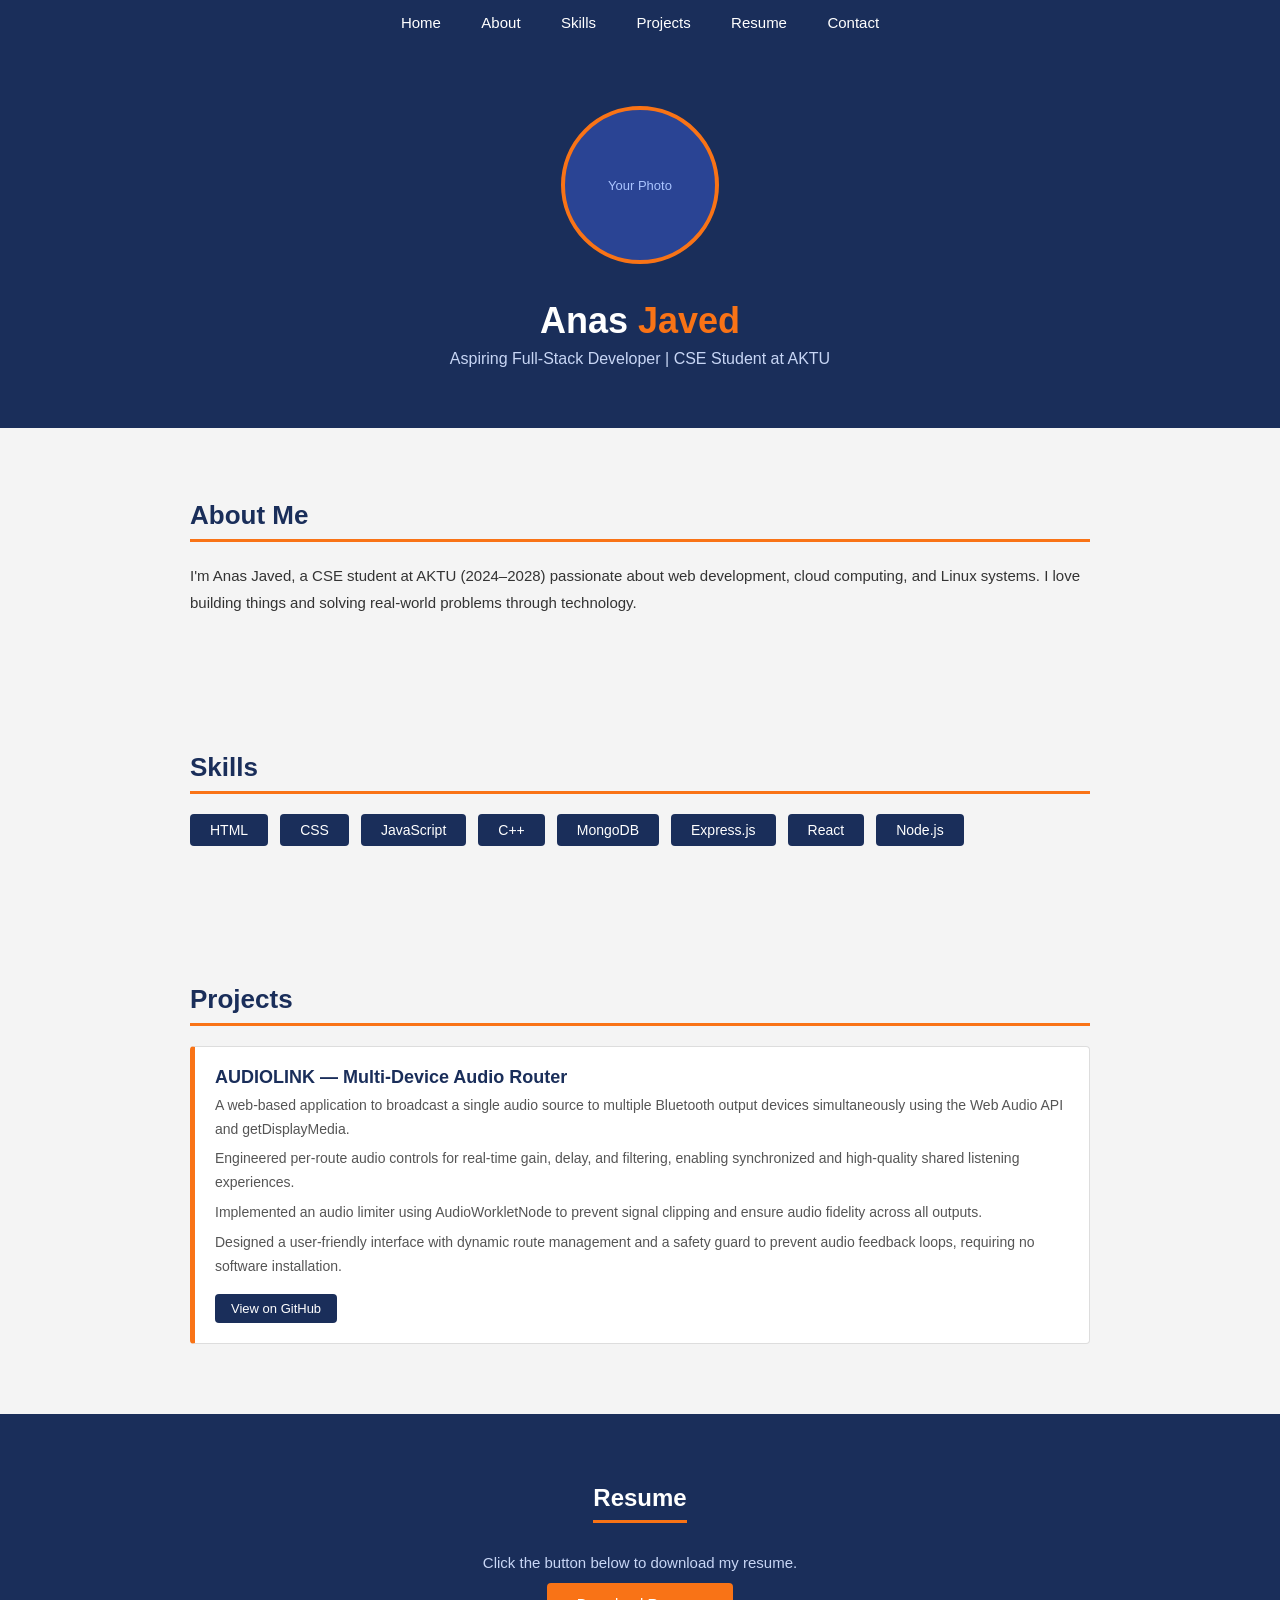
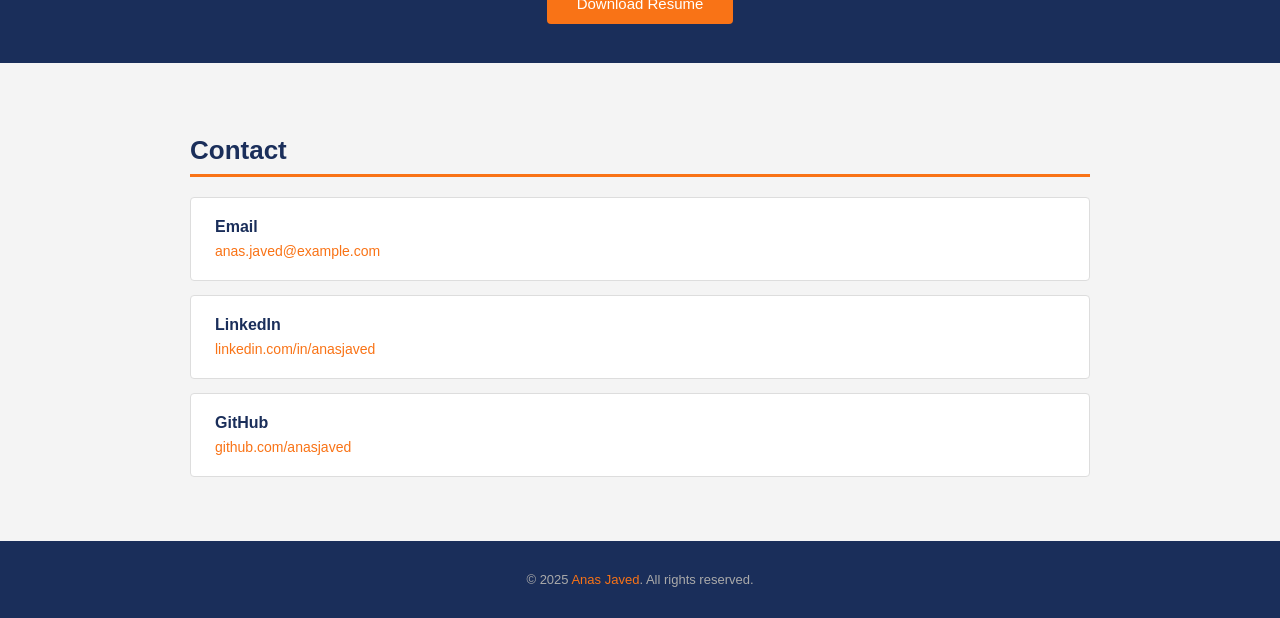
==== task1/index.html @ a522ca26 "initial commit" ====
<!doctype html>
<html lang="en">
  <head>
    <meta charset="UTF-8" />
    <meta name="viewport" content="width=device-width, initial-scale=1.0" />
    <title>Anas Javed - Portfolio</title>
    <link rel="stylesheet" href="style.css" />
  </head>
  <body>
    <!-- Navbar -->
    <nav>
      <a href="#home">Home</a>
      <a href="#about">About</a>
      <a href="#skills">Skills</a>
      <a href="#projects">Projects</a>
      <a href="#resume">Resume</a>
      <a href="#contact">Contact</a>
    </nav>

    <!-- Header / Home -->
    <div id="home">
      <!-- Replace this div with <img src="your-photo.jpg" alt="Anas Javed"> when ready -->
      <div class="photo-placeholder">Your Photo</div>
      <h1>Anas <span>Javed</span></h1>
      <p>Aspiring Full-Stack Developer | CSE Student at AKTU</p>
    </div>

    <!-- About -->
    <section id="about">
      <h2>About Me</h2>
      <p>
        I'm Anas Javed, a CSE student at AKTU (2024–2028) passionate about web
        development, cloud computing, and Linux systems. I love building things
        and solving real-world problems through technology.
      </p>
    </section>

    <!-- Skills -->
    <section id="skills">
      <h2>Skills</h2>
      <ul class="skills-list">
        <li>HTML</li>
        <li>CSS</li>
        <li>JavaScript</li>
        <li>C++</li>
        <li>MongoDB</li>
        <li>Express.js</li>
        <li>React</li>
        <li>Node.js</li>
      </ul>
    </section>

    <!-- Projects -->
    <section id="projects">
      <h2>Projects</h2>
      <div class="project-box">
        <h3>AUDIOLINK — Multi-Device Audio Router</h3>
        <p>
          A web-based application to broadcast a single audio source to multiple
          Bluetooth output devices simultaneously using the Web Audio API and
          getDisplayMedia.
        </p>
        <p>
          Engineered per-route audio controls for real-time gain, delay, and
          filtering, enabling synchronized and high-quality shared listening
          experiences.
        </p>
        <p>
          Implemented an audio limiter using AudioWorkletNode to prevent signal
          clipping and ensure audio fidelity across all outputs.
        </p>
        <p>
          Designed a user-friendly interface with dynamic route management and a
          safety guard to prevent audio feedback loops, requiring no software
          installation.
        </p>
        <a href="#">View on GitHub</a>
      </div>
    </section>

    <!-- Resume -->
    <div id="resume">
      <h2>Resume</h2>
      <p>Click the button below to download my resume.</p>
      <a href="#">Download Resume</a>
    </div>

    <!-- Contact -->
    <section id="contact">
      <h2>Contact</h2>
      <div class="contact-box">
        <h3>Email</h3>
        <a href="mailto:anas.javed@example.com">anas.javed@example.com</a>
      </div>
      <div class="contact-box">
        <h3>LinkedIn</h3>
        <a href="https://linkedin.com/in/anasjaved" target="_blank"
          >linkedin.com/in/anasjaved</a
        >
      </div>
      <div class="contact-box">
        <h3>GitHub</h3>
        <a href="https://github.com/anasjaved" target="_blank"
          >github.com/anasjaved</a
        >
      </div>
    </section>

    <!-- Footer -->
    <footer>
      <p>© 2025 <span>Anas Javed</span>. All rights reserved.</p>
    </footer>
  </body>
</html>
---- task1/style.css ----
body {
  font-family: Arial, sans-serif;
  margin: 0;
  padding: 0;
  background-color: #f4f4f4;
  color: #333;
}

/* navbar */
nav {
  background-color: #1a2e5a;
  padding: 14px 0;
  text-align: center;
  position: sticky;
  top: 0;
}

nav a {
  color: white;
  text-decoration: none;
  margin: 0 18px;
  font-size: 15px;
}

nav a:hover {
  color: #f97316;
}

/* header */
#home {
  background-color: #1a2e5a;
  color: white;
  text-align: center;
  padding: 60px 20px;
}

.photo-placeholder {
  width: 150px;
  height: 150px;
  border-radius: 50%;
  border: 4px solid #f97316;
  background-color: #2a4494;
  display: inline-flex;
  align-items: center;
  justify-content: center;
  color: #aac4ff;
  font-size: 13px;
  margin-bottom: 20px;
}

#home h1 {
  font-size: 36px;
  margin: 16px 0 8px;
}

#home h1 span {
  color: #f97316;
}

#home p {
  font-size: 16px;
  color: #c8d6f5;
  margin: 0;
}

/* sections */
section {
  padding: 50px 40px;
  max-width: 900px;
  margin: 0 auto;
}

section h2 {
  font-size: 26px;
  color: #1a2e5a;
  border-bottom: 3px solid #f97316;
  padding-bottom: 8px;
  margin-bottom: 20px;
}

/* about */
#about p {
  font-size: 15px;
  line-height: 1.8;
}

/* skills */
.skills-list {
  display: flex;
  flex-wrap: wrap;
  gap: 12px;
  padding: 0;
  list-style: none;
}

.skills-list li {
  background-color: #1a2e5a;
  color: white;
  padding: 8px 20px;
  border-radius: 4px;
  font-size: 14px;
}

/* projects */
.project-box {
  background-color: white;
  border: 1px solid #ddd;
  border-left: 5px solid #f97316;
  padding: 20px;
  border-radius: 4px;
  margin-bottom: 20px;
}

.project-box h3 {
  margin: 0 0 6px;
  color: #1a2e5a;
  font-size: 18px;
}

.project-box p {
  font-size: 14px;
  line-height: 1.7;
  color: #555;
  margin: 6px 0;
}

.project-box a {
  display: inline-block;
  margin-top: 10px;
  background-color: #1a2e5a;
  color: white;
  padding: 7px 16px;
  text-decoration: none;
  font-size: 13px;
  border-radius: 4px;
}

.project-box a:hover {
  background-color: #f97316;
}

/* resume */
#resume {
  text-align: center;
  background-color: #1a2e5a;
  color: white;
  padding: 50px 20px;
}

#resume h2 {
  color: white;
  border-bottom: 3px solid #f97316;
  display: inline-block;
  padding-bottom: 8px;
  margin-bottom: 16px;
}

#resume p {
  font-size: 15px;
  color: #c8d6f5;
  margin-bottom: 24px;
}

#resume a {
  background-color: #f97316;
  color: white;
  padding: 12px 30px;
  text-decoration: none;
  font-size: 15px;
  border-radius: 4px;
}

#resume a:hover {
  background-color: #e06010;
}

/* contact */
.contact-box {
  background-color: white;
  border: 1px solid #ddd;
  padding: 20px 24px;
  border-radius: 4px;
  margin-bottom: 14px;
}

.contact-box h3 {
  margin: 0 0 6px;
  color: #1a2e5a;
  font-size: 16px;
}

.contact-box a {
  color: #f97316;
  text-decoration: none;
  font-size: 14px;
}

.contact-box a:hover {
  text-decoration: underline;
}

/* footer */
footer {
  background-color: #1a2e5a;
  color: #aaa;
  text-align: center;
  padding: 18px;
  font-size: 13px;
}

footer span {
  color: #f97316;
}
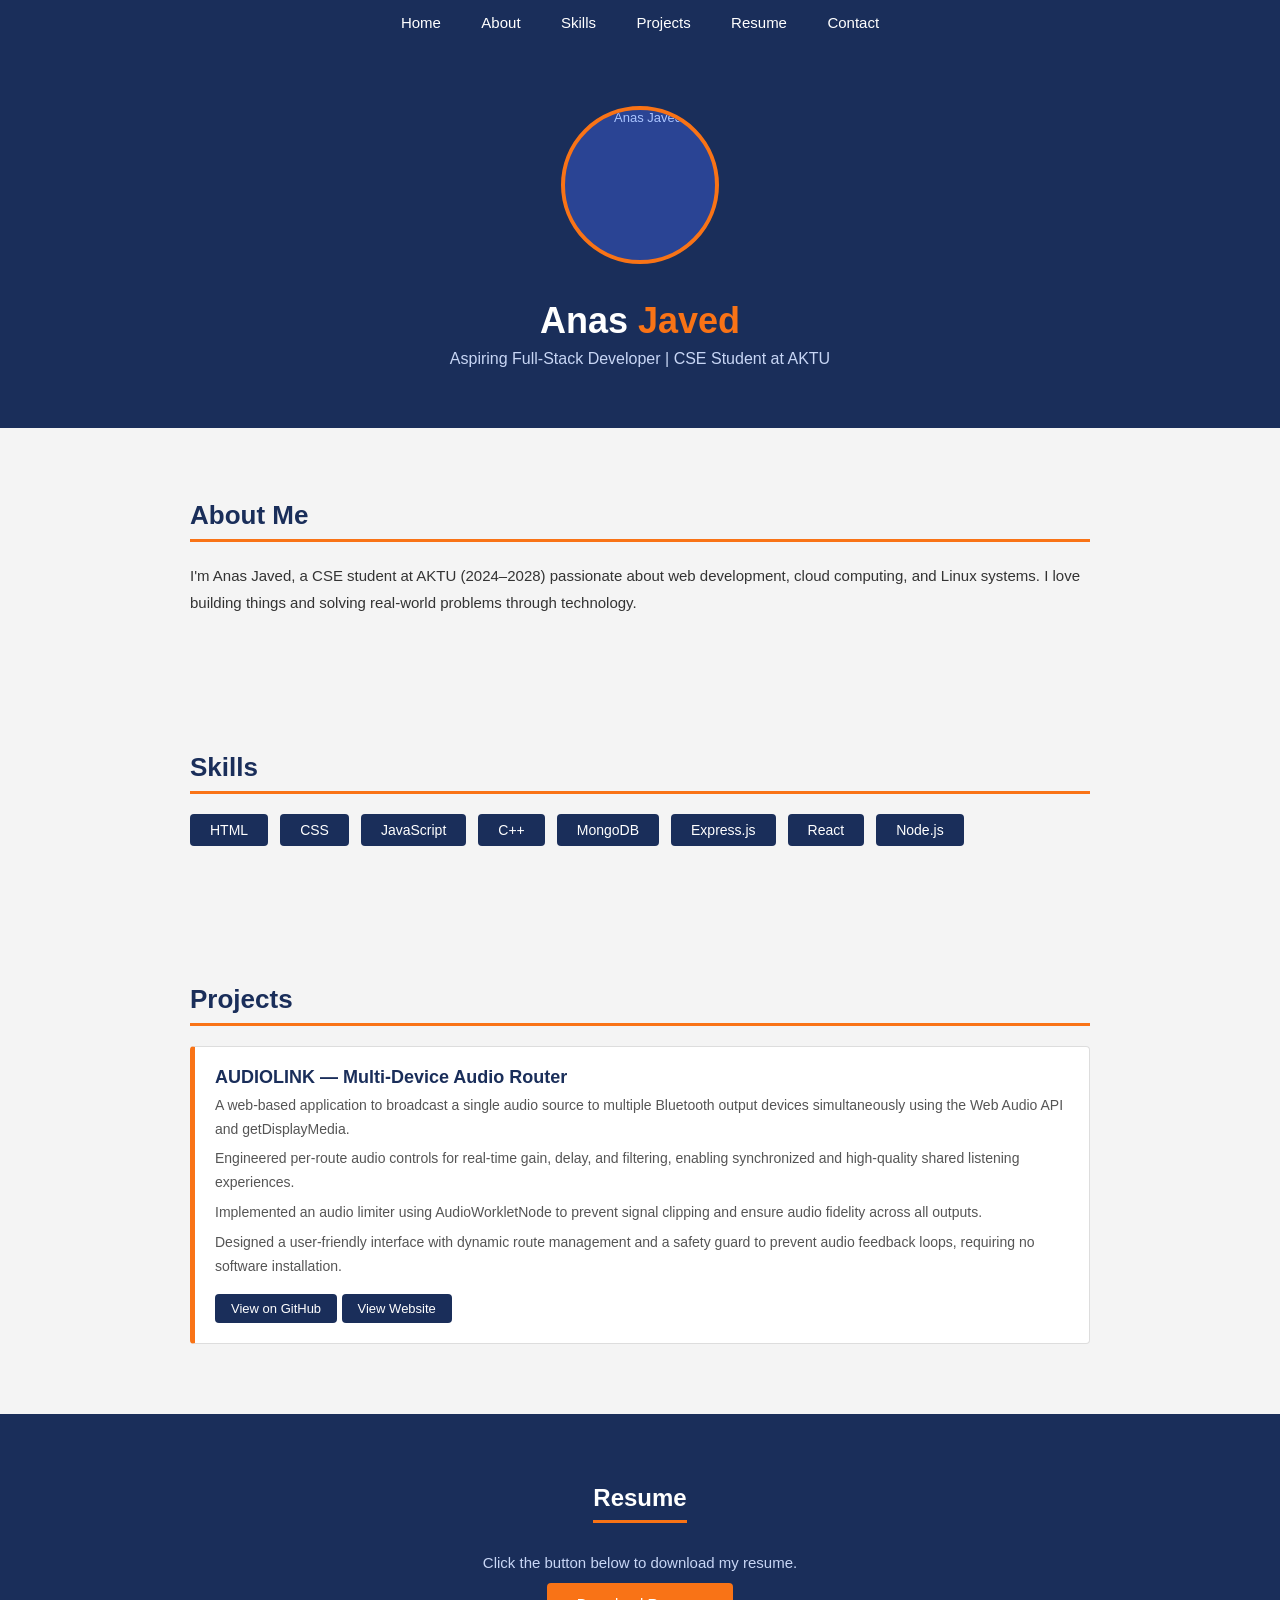
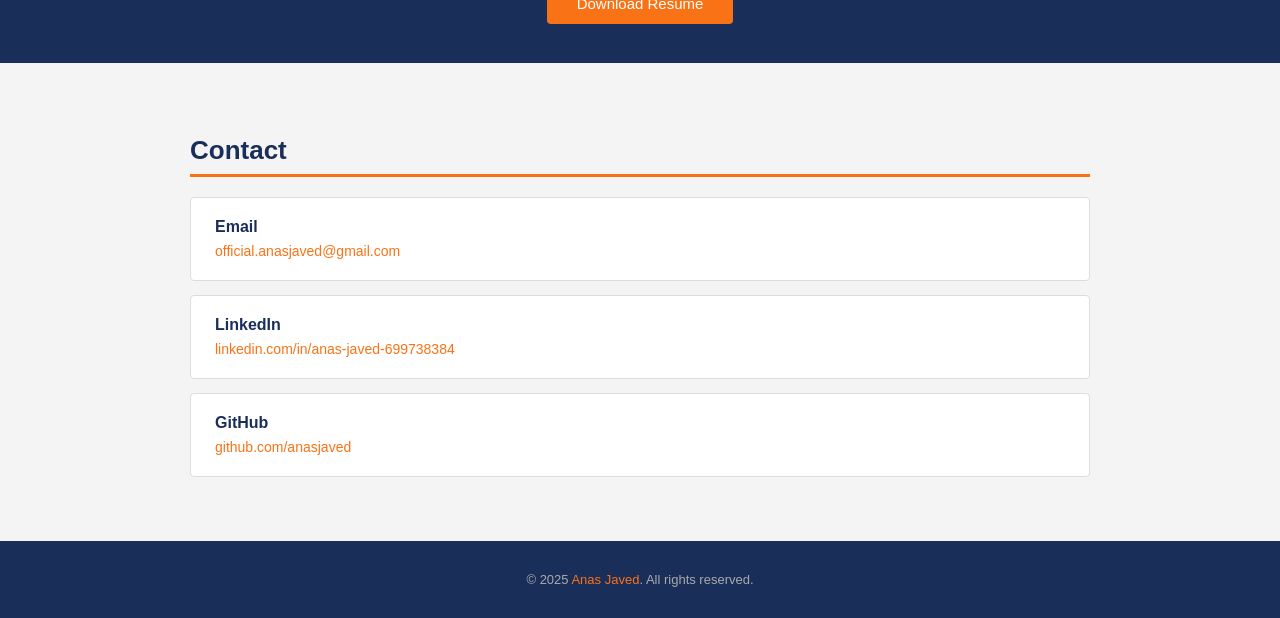
==== commit ef8b166f: "photo updated, details updated" ====
--- a/task1/index.html
+++ b/task1/index.html
@@ -20,7 +20,7 @@
     <!-- Header / Home -->
     <div id="home">
       <!-- Replace this div with <img src="your-photo.jpg" alt="Anas Javed"> when ready -->
-      <div class="photo-placeholder">Your Photo</div>
+      <img class="photo-placeholder" src="small.jpeg" alt="Anas Javed" />
       <h1>Anas <span>Javed</span></h1>
       <p>Aspiring Full-Stack Developer | CSE Student at AKTU</p>
     </div>
@@ -74,7 +74,12 @@
           safety guard to prevent audio feedback loops, requiring no software
           installation.
         </p>
-        <a href="#">View on GitHub</a>
+        <a href="https://github.com/anasjaved28/AUDIO_LINK" target="_blank"
+          >View on GitHub</a
+        >
+        <a href="https://anasjaved28.github.io/AUDIO_LINK/" target="_blank"
+          >View Website</a
+        >
       </div>
     </section>
 
@@ -90,12 +95,16 @@
       <h2>Contact</h2>
       <div class="contact-box">
         <h3>Email</h3>
-        <a href="mailto:anas.javed@example.com">anas.javed@example.com</a>
+        <a href="mailto:official.anasjaved@gmail.com"
+          >official.anasjaved@gmail.com</a
+        >
       </div>
       <div class="contact-box">
         <h3>LinkedIn</h3>
-        <a href="https://linkedin.com/in/anasjaved" target="_blank"
-          >linkedin.com/in/anasjaved</a
+        <a
+          href="https://www.linkedin.com/in/anas-javed-699738384/?skipRedirect=true"
+          target="_blank"
+          >linkedin.com/in/anas-javed-699738384</a
         >
       </div>
       <div class="contact-box">
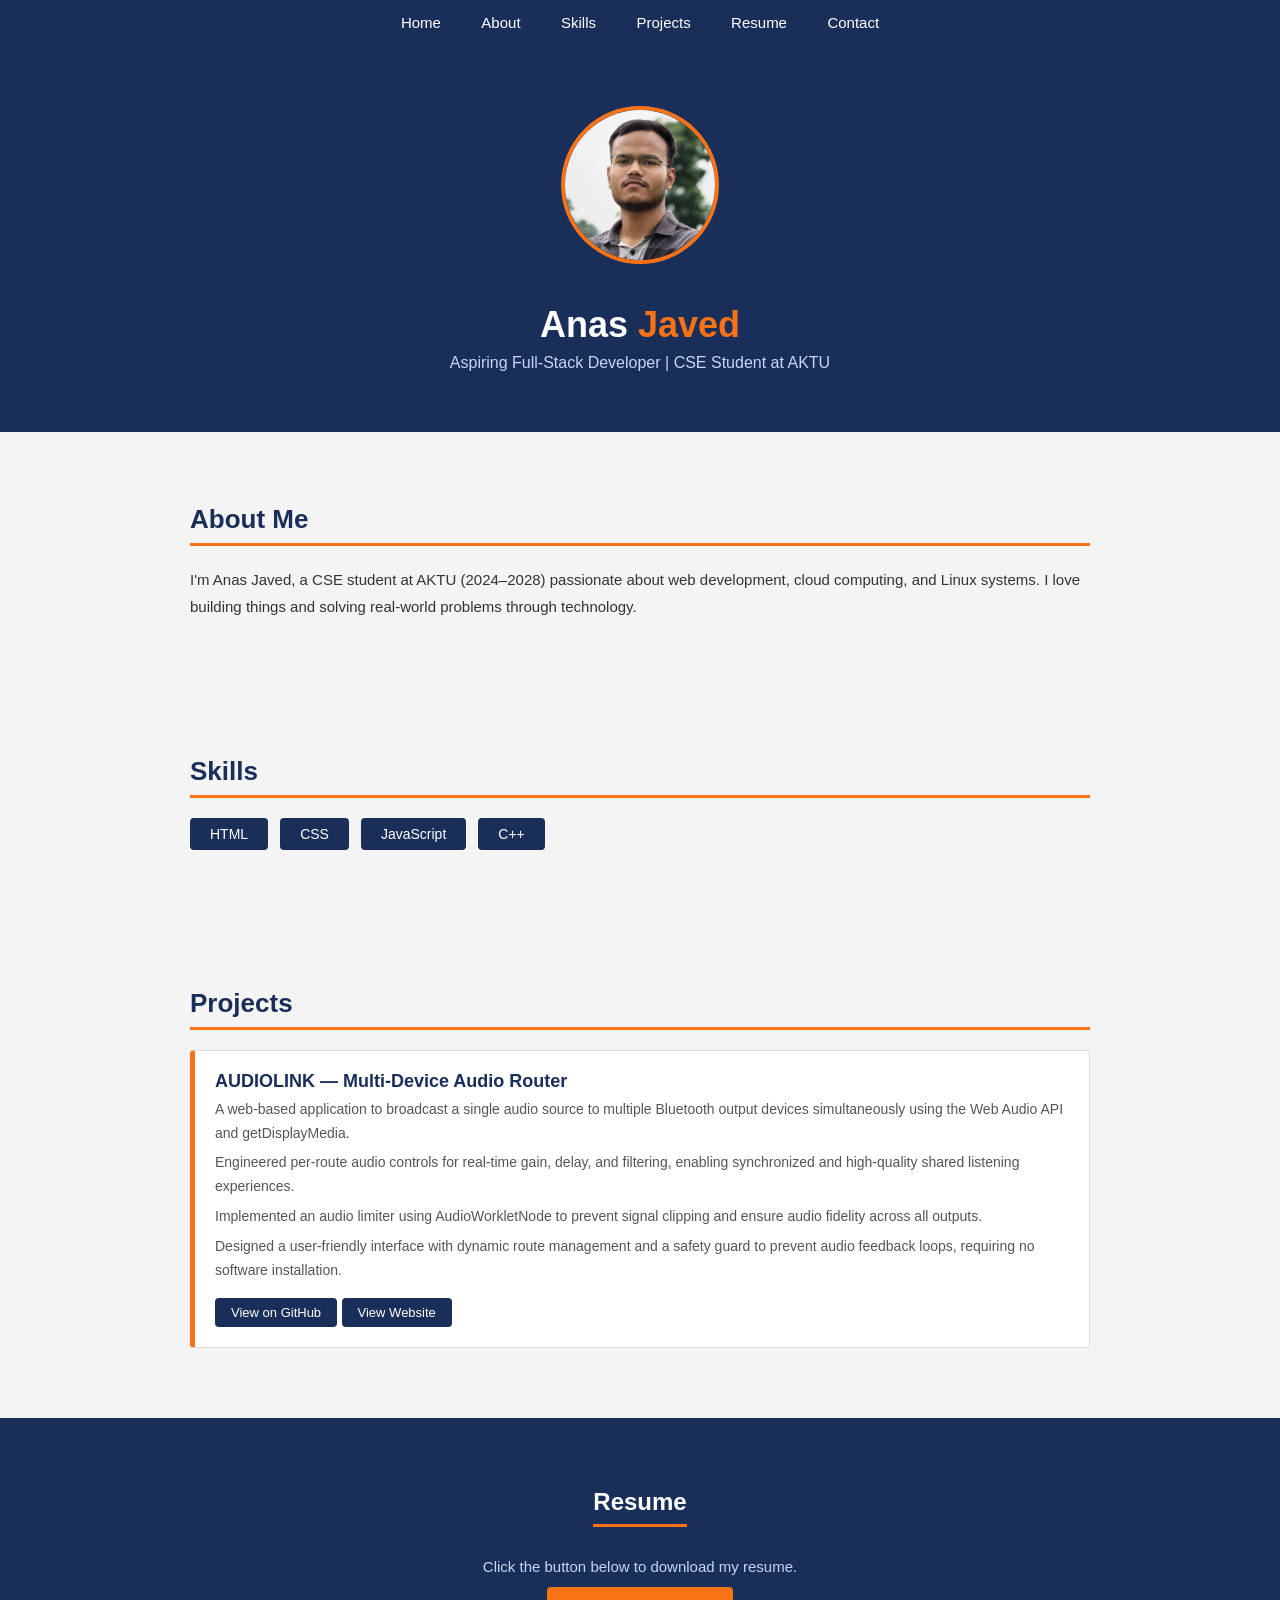
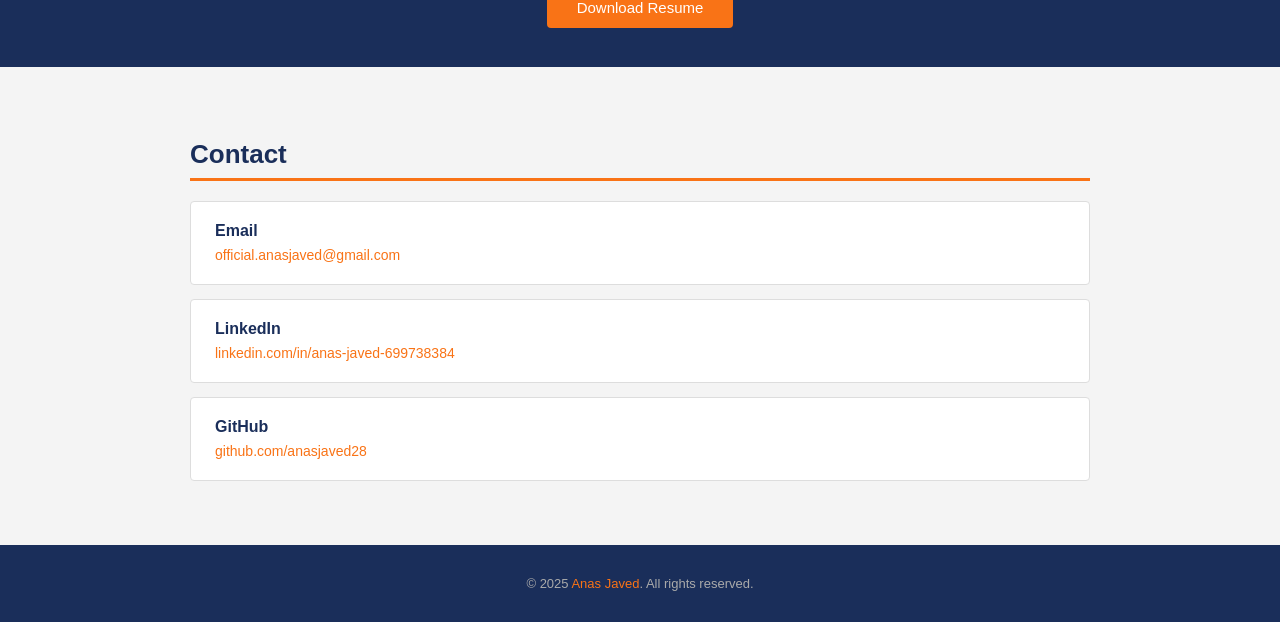
==== commit 183066ab: "fine tuning" ====
--- a/task1/index.html
+++ b/task1/index.html
@@ -17,10 +17,9 @@
       <a href="#contact">Contact</a>
     </nav>
 
-    <!-- Header / Home -->
+    <!-- Hero -->
     <div id="home">
-      <!-- Replace this div with <img src="your-photo.jpg" alt="Anas Javed"> when ready -->
-      <img class="photo-placeholder" src="small.jpeg" alt="Anas Javed" />
+      <img class="photo-placeholder" src="me.jpeg" alt="Anas Javed" />
       <h1>Anas <span>Javed</span></h1>
       <p>Aspiring Full-Stack Developer | CSE Student at AKTU</p>
     </div>
@@ -43,10 +42,6 @@
         <li>CSS</li>
         <li>JavaScript</li>
         <li>C++</li>
-        <li>MongoDB</li>
-        <li>Express.js</li>
-        <li>React</li>
-        <li>Node.js</li>
       </ul>
     </section>
 
@@ -87,7 +82,9 @@
     <div id="resume">
       <h2>Resume</h2>
       <p>Click the button below to download my resume.</p>
-      <a href="#">Download Resume</a>
+      <a href="assets/Resume.pdf" target="_blank" download="Resume.pdf"
+        >Download Resume</a
+      >
     </div>
 
     <!-- Contact -->
@@ -95,9 +92,13 @@
       <h2>Contact</h2>
       <div class="contact-box">
         <h3>Email</h3>
-        <a href="mailto:official.anasjaved@gmail.com"
-          >official.anasjaved@gmail.com</a
+        <a
+          href="https://mail.google.com/mail/?view=cm&fs=1&to=official.anasjaved@gmail.com"
+          target="_blank"
+          rel="noopener"
         >
+          official.anasjaved@gmail.com
+        </a>
       </div>
       <div class="contact-box">
         <h3>LinkedIn</h3>
@@ -109,8 +110,8 @@
       </div>
       <div class="contact-box">
         <h3>GitHub</h3>
-        <a href="https://github.com/anasjaved" target="_blank"
-          >github.com/anasjaved</a
+        <a href="https://github.com/anasjaved28" target="_blank"
+          >github.com/anasjaved28</a
         >
       </div>
     </section>
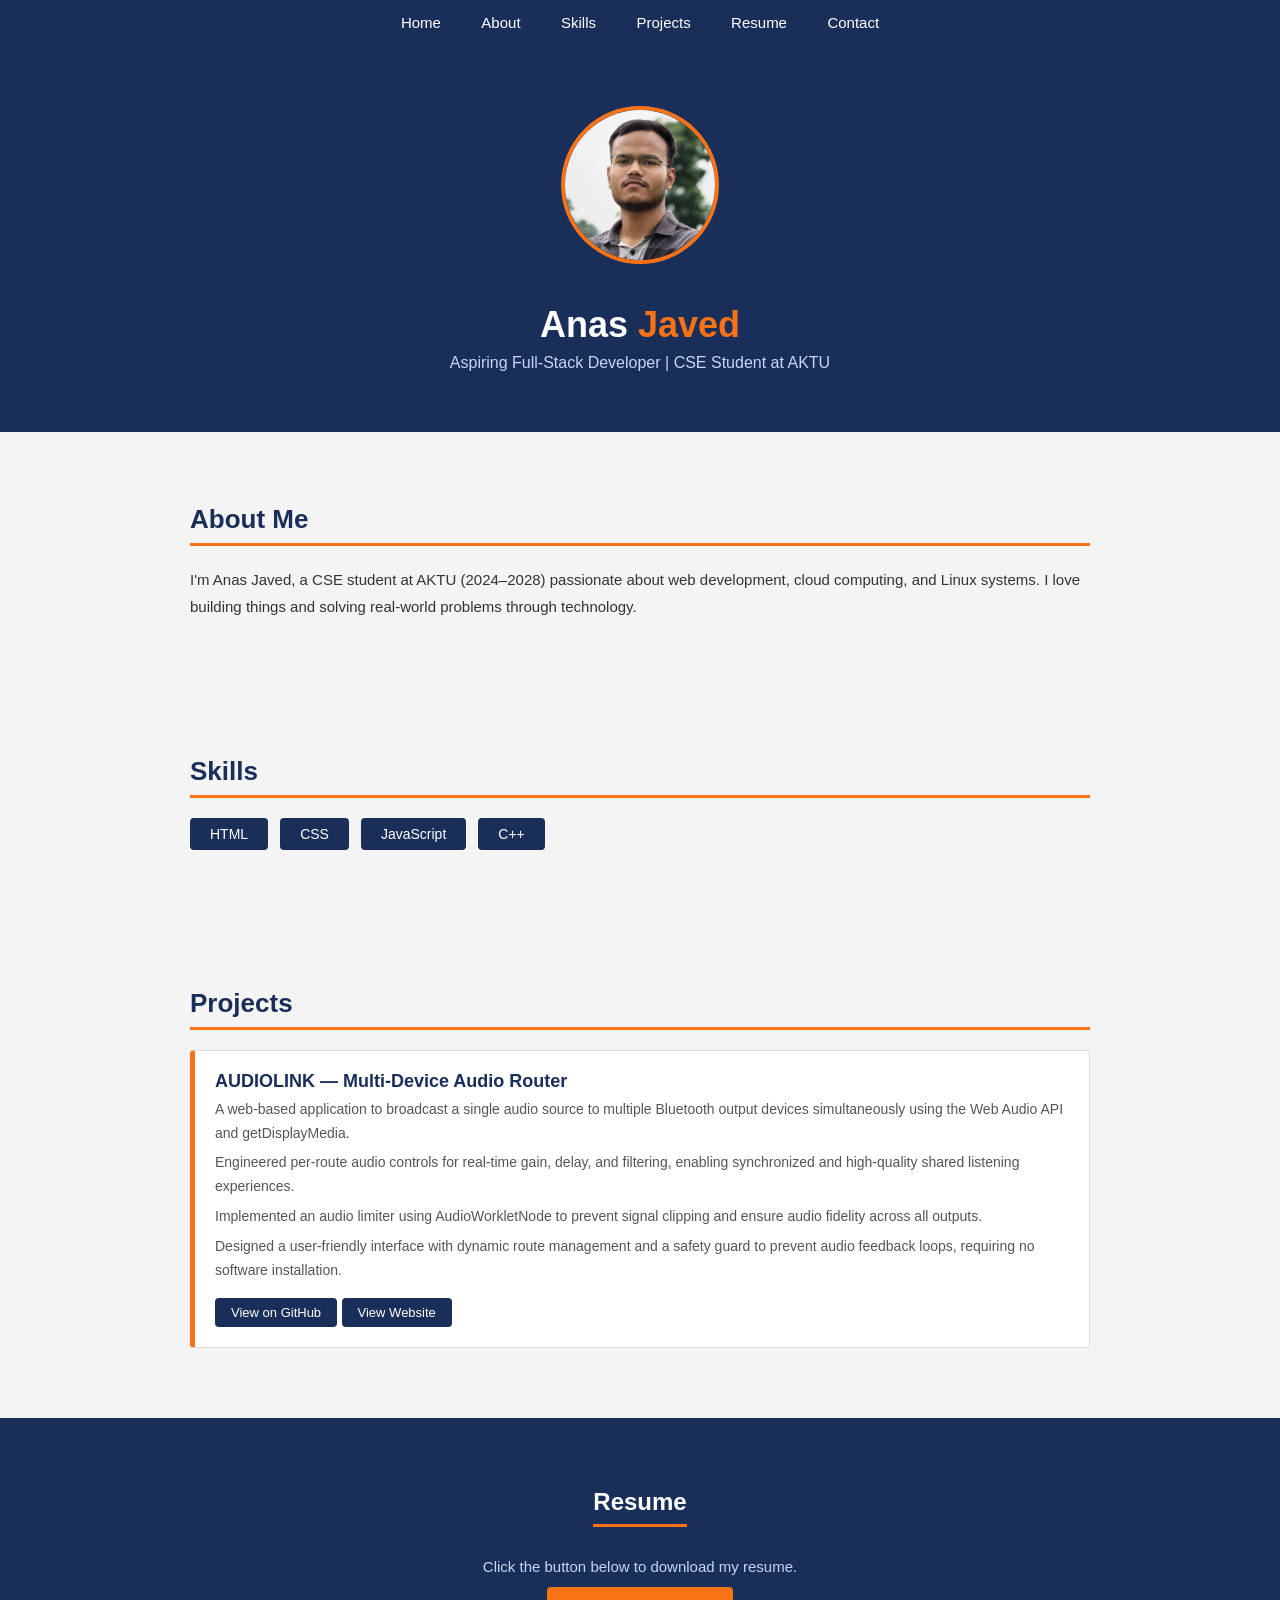
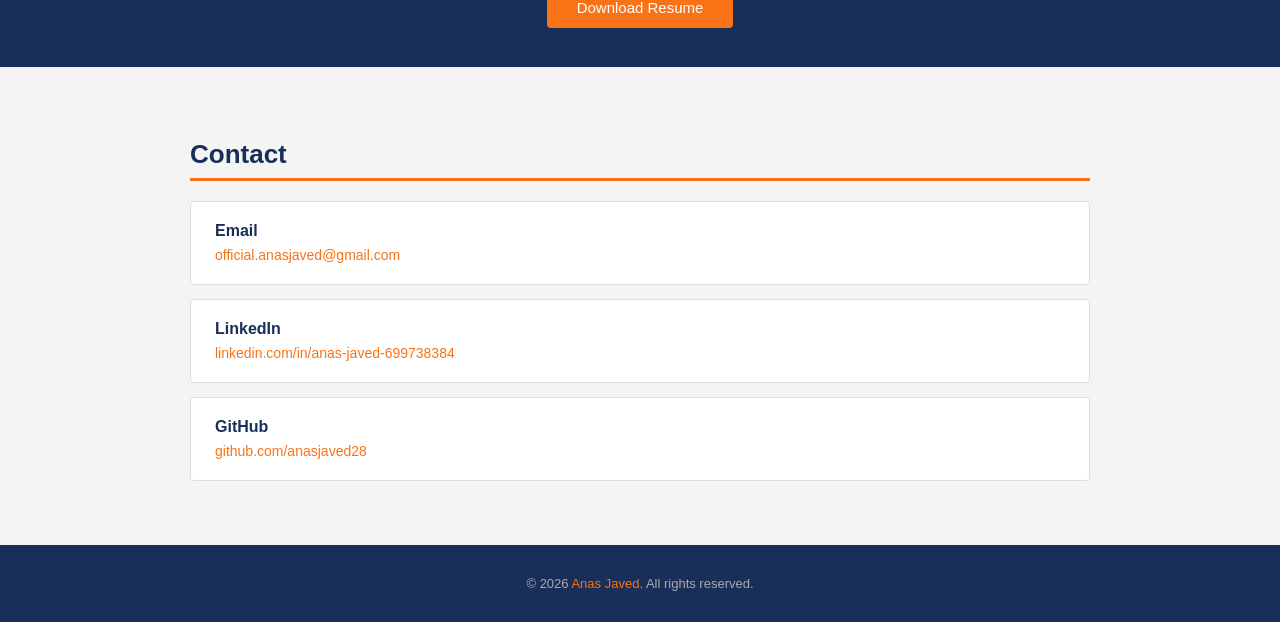
==== commit 9f179077: "final commit" ====
--- a/task1/index.html
+++ b/task1/index.html
@@ -24,7 +24,7 @@
       <p>Aspiring Full-Stack Developer | CSE Student at AKTU</p>
     </div>
 
-    <!-- About -->
+    <!-- About section-->
     <section id="about">
       <h2>About Me</h2>
       <p>
@@ -34,7 +34,7 @@
       </p>
     </section>
 
-    <!-- Skills -->
+    <!-- Skills section-->
     <section id="skills">
       <h2>Skills</h2>
       <ul class="skills-list">
@@ -45,7 +45,7 @@
       </ul>
     </section>
 
-    <!-- Projects -->
+    <!-- Projects section-->
     <section id="projects">
       <h2>Projects</h2>
       <div class="project-box">
@@ -78,7 +78,6 @@
       </div>
     </section>
 
-    <!-- Resume -->
     <div id="resume">
       <h2>Resume</h2>
       <p>Click the button below to download my resume.</p>
@@ -87,7 +86,7 @@
       >
     </div>
 
-    <!-- Contact -->
+    <!-- Contact Section-->
     <section id="contact">
       <h2>Contact</h2>
       <div class="contact-box">
@@ -116,9 +115,8 @@
       </div>
     </section>
 
-    <!-- Footer -->
     <footer>
-      <p>© 2025 <span>Anas Javed</span>. All rights reserved.</p>
+      <p>© 2026 <span>Anas Javed</span>. All rights reserved.</p>
     </footer>
   </body>
 </html>
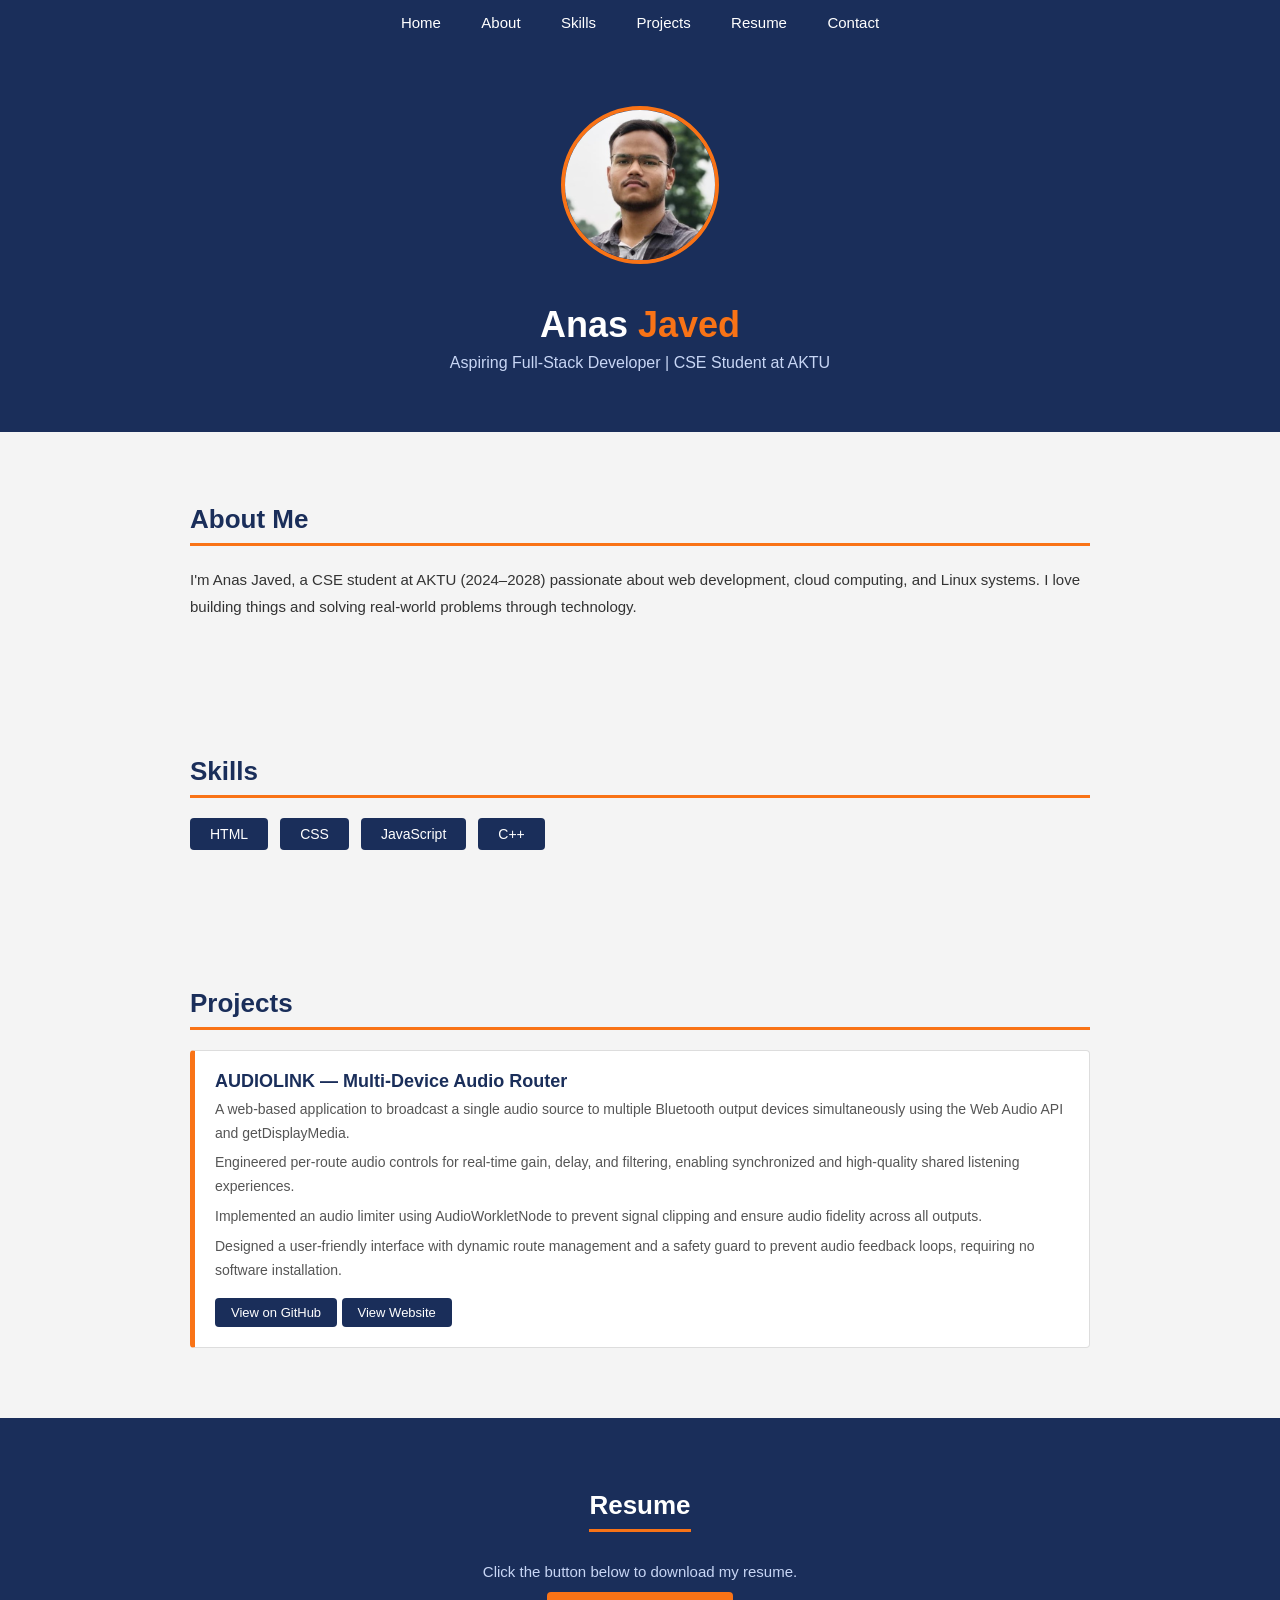
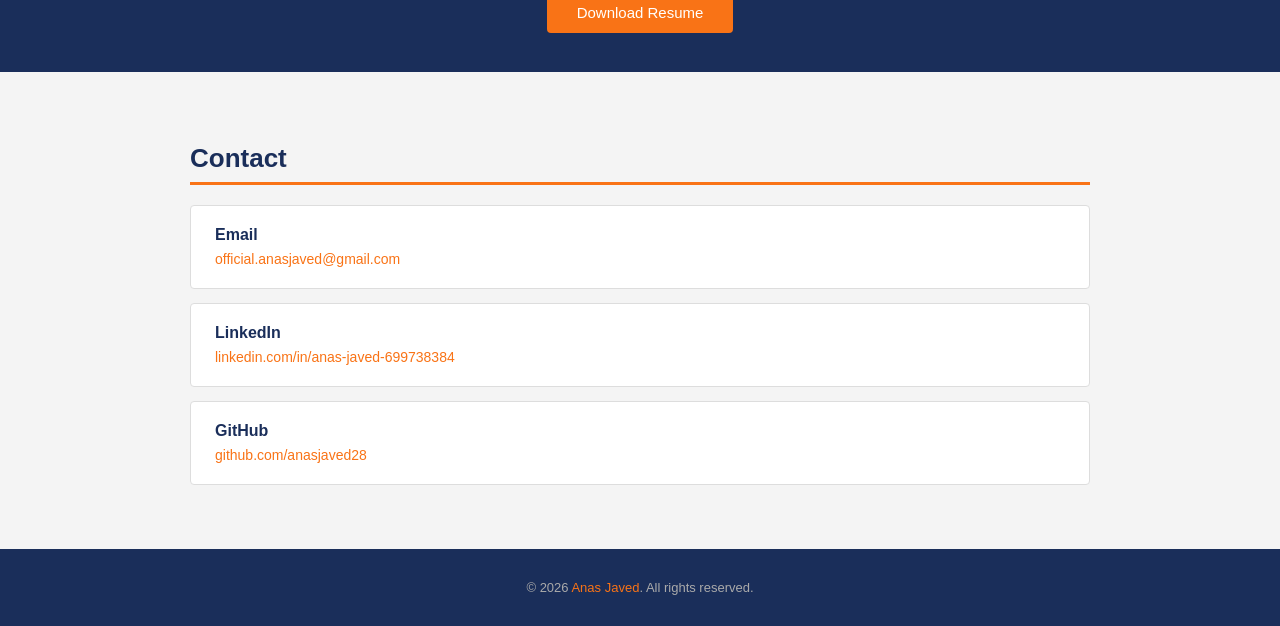
==== commit 10f8e364: "final" ====
--- a/task1/index.html
+++ b/task1/index.html
@@ -8,7 +8,7 @@
   </head>
   <body>
     <!-- Navbar -->
-    <nav>
+    <nav class="navbar">
       <a href="#home">Home</a>
       <a href="#about">About</a>
       <a href="#skills">Skills</a>
@@ -17,103 +17,109 @@
       <a href="#contact">Contact</a>
     </nav>
 
-    <!-- Hero -->
-    <div id="home">
-      <img class="photo-placeholder" src="me.jpeg" alt="Anas Javed" />
-      <h1>Anas <span>Javed</span></h1>
-      <p>Aspiring Full-Stack Developer | CSE Student at AKTU</p>
-    </div>
+    <header>
+      <section id="home">
+        <img
+          class="photo-placeholder"
+          src="assets/photo.jpeg"
+          alt="Anas Javed"
+        />
+        <h1>Anas <span>Javed</span></h1>
+        <p>Aspiring Full-Stack Developer | CSE Student at AKTU</p>
+      </section>
+    </header>
 
-    <!-- About section-->
-    <section id="about">
-      <h2>About Me</h2>
-      <p>
-        I'm Anas Javed, a CSE student at AKTU (2024–2028) passionate about web
-        development, cloud computing, and Linux systems. I love building things
-        and solving real-world problems through technology.
-      </p>
-    </section>
+    <main>
+      <section id="about">
+        <h2>About Me</h2>
+        <p>
+          I'm Anas Javed, a CSE student at AKTU (2024–2028) passionate about web
+          development, cloud computing, and Linux systems. I love building
+          things and solving real-world problems through technology.
+        </p>
+      </section>
 
-    <!-- Skills section-->
-    <section id="skills">
-      <h2>Skills</h2>
-      <ul class="skills-list">
-        <li>HTML</li>
-        <li>CSS</li>
-        <li>JavaScript</li>
-        <li>C++</li>
-      </ul>
-    </section>
+      <section id="skills">
+        <h2>Skills</h2>
+        <ul class="skills-list">
+          <li>HTML</li>
+          <li>CSS</li>
+          <li>JavaScript</li>
+          <li>C++</li>
+        </ul>
+      </section>
 
-    <!-- Projects section-->
-    <section id="projects">
-      <h2>Projects</h2>
-      <div class="project-box">
-        <h3>AUDIOLINK — Multi-Device Audio Router</h3>
-        <p>
-          A web-based application to broadcast a single audio source to multiple
-          Bluetooth output devices simultaneously using the Web Audio API and
-          getDisplayMedia.
-        </p>
-        <p>
-          Engineered per-route audio controls for real-time gain, delay, and
-          filtering, enabling synchronized and high-quality shared listening
-          experiences.
-        </p>
-        <p>
-          Implemented an audio limiter using AudioWorkletNode to prevent signal
-          clipping and ensure audio fidelity across all outputs.
-        </p>
-        <p>
-          Designed a user-friendly interface with dynamic route management and a
-          safety guard to prevent audio feedback loops, requiring no software
-          installation.
-        </p>
-        <a href="https://github.com/anasjaved28/AUDIO_LINK" target="_blank"
-          >View on GitHub</a
+      <section id="projects">
+        <h2>Projects</h2>
+        <article class="project-box">
+          <h3>AUDIOLINK — Multi-Device Audio Router</h3>
+          <p>
+            A web-based application to broadcast a single audio source to
+            multiple Bluetooth output devices simultaneously using the Web Audio
+            API and getDisplayMedia.
+          </p>
+          <p>
+            Engineered per-route audio controls for real-time gain, delay, and
+            filtering, enabling synchronized and high-quality shared listening
+            experiences.
+          </p>
+          <p>
+            Implemented an audio limiter using AudioWorkletNode to prevent
+            signal clipping and ensure audio fidelity across all outputs.
+          </p>
+          <p>
+            Designed a user-friendly interface with dynamic route management and
+            a safety guard to prevent audio feedback loops, requiring no
+            software installation.
+          </p>
+          <a href="https://github.com/anasjaved28/AUDIO_LINK" target="_blank"
+            >View on GitHub</a
+          >
+          <a href="https://anasjaved28.github.io/AUDIO_LINK/" target="_blank"
+            >View Website</a
+          >
+        </article>
+      </section>
+
+      <section id="resume">
+        <h2>Resume</h2>
+        <p>Click the button below to download my resume.</p>
+        <a href="assets/Resume.pdf" target="_blank" download="Resume.pdf"
+          >Download Resume</a
         >
-        <a href="https://anasjaved28.github.io/AUDIO_LINK/" target="_blank"
-          >View Website</a
-        >
-      </div>
-    </section>
+      </section>
 
-    <div id="resume">
-      <h2>Resume</h2>
-      <p>Click the button below to download my resume.</p>
-      <a href="assets/Resume.pdf" target="_blank" download="Resume.pdf"
-        >Download Resume</a
-      >
-    </div>
+      <section id="contact">
+        <h2>Contact</h2>
 
-    <!-- Contact Section-->
-    <section id="contact">
-      <h2>Contact</h2>
-      <div class="contact-box">
-        <h3>Email</h3>
-        <a
-          href="https://mail.google.com/mail/?view=cm&fs=1&to=official.anasjaved@gmail.com"
-          target="_blank"
-          rel="noopener"
-        >
-          official.anasjaved@gmail.com
-        </a>
-      </div>
-      <div class="contact-box">
-        <h3>LinkedIn</h3>
-        <a
-          href="https://www.linkedin.com/in/anas-javed-699738384/?skipRedirect=true"
-          target="_blank"
-          >linkedin.com/in/anas-javed-699738384</a
-        >
-      </div>
-      <div class="contact-box">
-        <h3>GitHub</h3>
-        <a href="https://github.com/anasjaved28" target="_blank"
-          >github.com/anasjaved28</a
-        >
-      </div>
-    </section>
+        <div class="contact-box">
+          <h3>Email</h3>
+          <a
+            href="https://mail.google.com/mail/?view=cm&fs=1&to=official.anasjaved@gmail.com"
+            target="_blank"
+            rel="noopener"
+          >
+            official.anasjaved@gmail.com
+          </a>
+        </div>
+
+        <div class="contact-box">
+          <h3>LinkedIn</h3>
+          <a
+            href="https://www.linkedin.com/in/anas-javed-699738384/?skipRedirect=true"
+            target="_blank"
+            >linkedin.com/in/anas-javed-699738384</a
+          >
+        </div>
+
+        <div class="contact-box">
+          <h3>GitHub</h3>
+          <a href="https://github.com/anasjaved28" target="_blank"
+            >github.com/anasjaved28</a
+          >
+        </div>
+      </section>
+    </main>
 
     <footer>
       <p>© 2026 <span>Anas Javed</span>. All rights reserved.</p>
--- a/task1/style.css
+++ b/task1/style.css
@@ -13,6 +13,7 @@
   text-align: center;
   position: sticky;
   top: 0;
+  z-index: 1000;
 }
 
 nav a {
@@ -63,14 +64,14 @@
   margin: 0;
 }
 
-/* sections */
-section {
+/* main sections */
+main section {
   padding: 50px 40px;
   max-width: 900px;
   margin: 0 auto;
 }
 
-section h2 {
+main section h2 {
   font-size: 26px;
   color: #1a2e5a;
   border-bottom: 3px solid #f97316;
@@ -145,6 +146,7 @@
   background-color: #1a2e5a;
   color: white;
   padding: 50px 20px;
+  max-width: none;
 }
 
 #resume h2 {
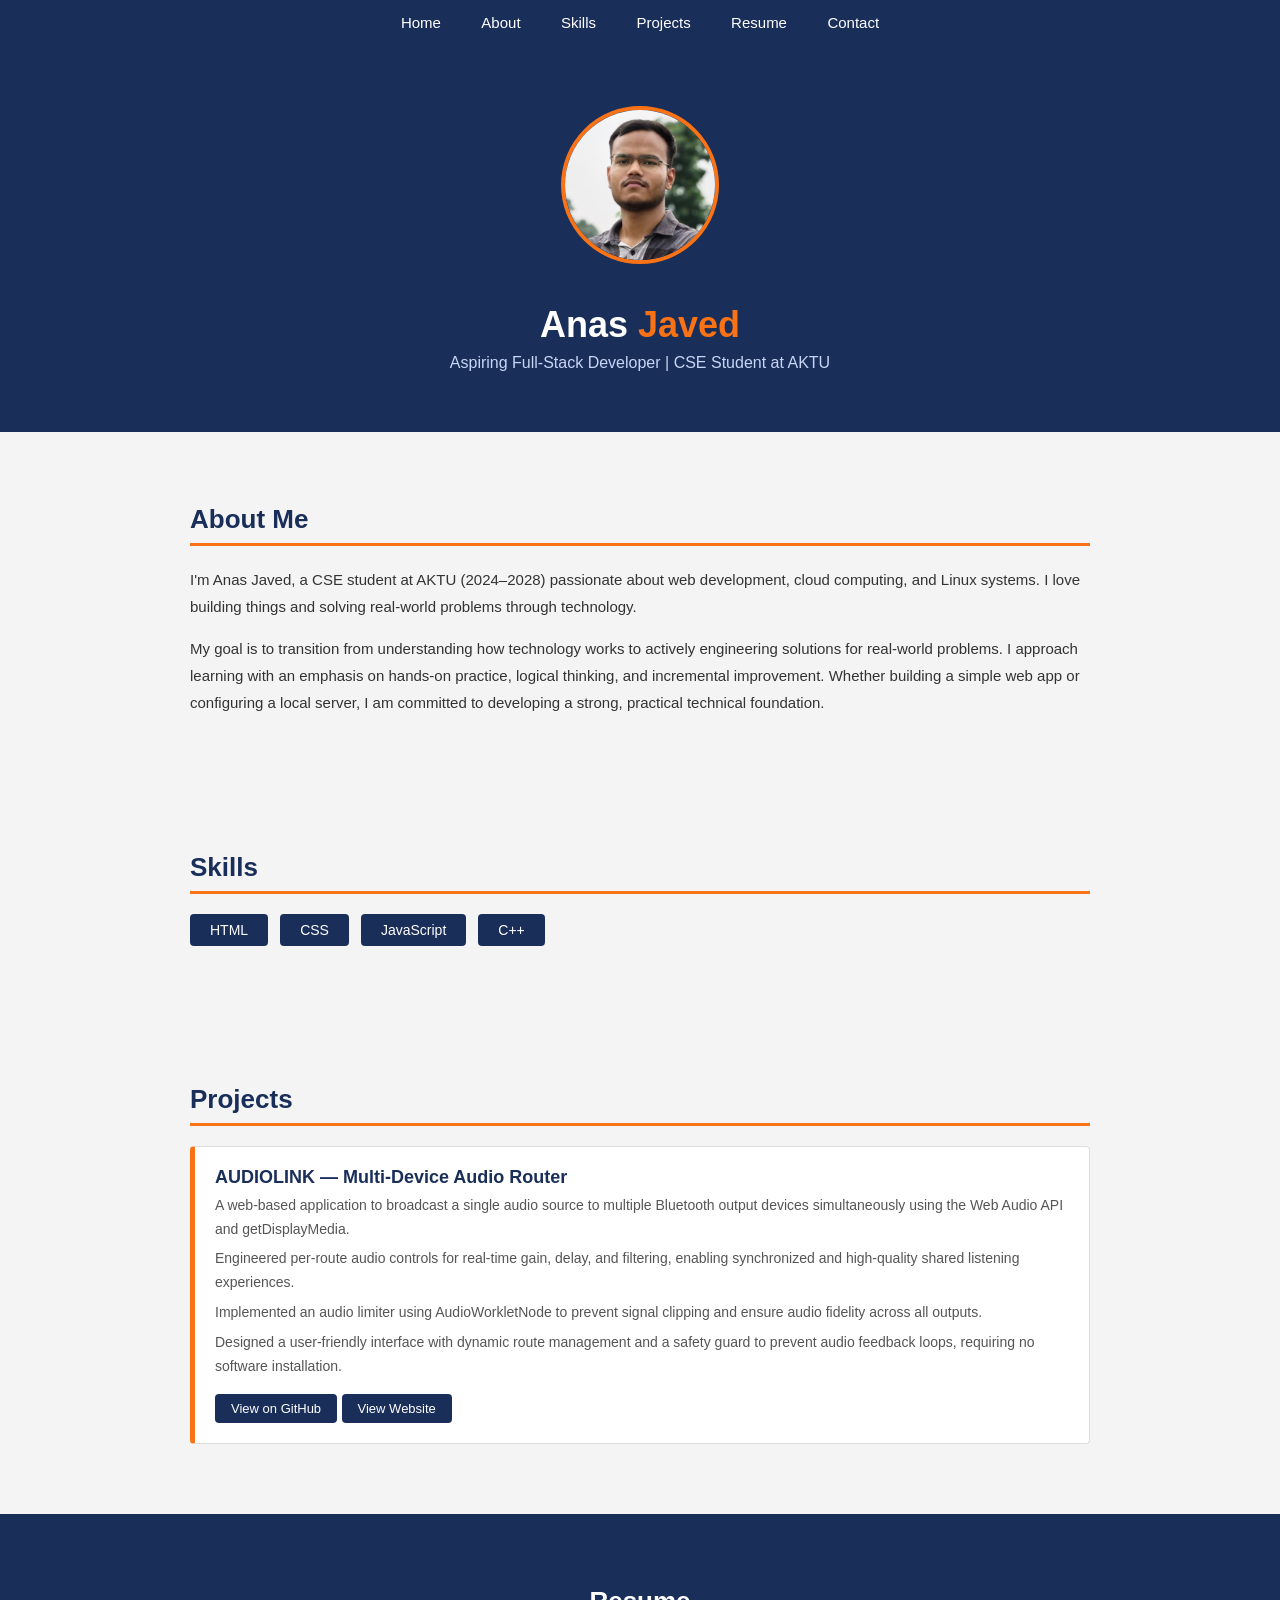
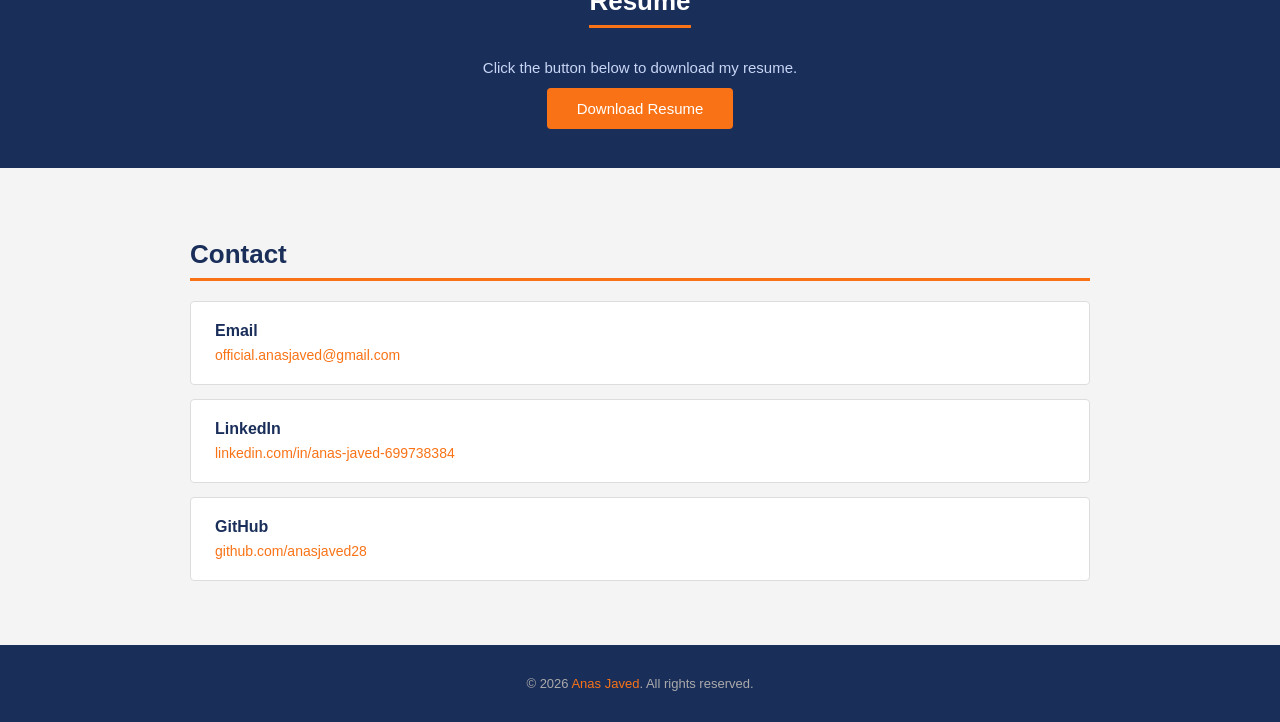
==== commit e6ebdbed: "changed about me" ====
--- a/task1/index.html
+++ b/task1/index.html
@@ -36,6 +36,14 @@
           I'm Anas Javed, a CSE student at AKTU (2024–2028) passionate about web
           development, cloud computing, and Linux systems. I love building
           things and solving real-world problems through technology.
+        </p>
+        <p>
+          My goal is to transition from understanding how technology works to
+          actively engineering solutions for real-world problems. I approach
+          learning with an emphasis on hands-on practice, logical thinking, and
+          incremental improvement. Whether building a simple web app or
+          configuring a local server, I am committed to developing a strong,
+          practical technical foundation.
         </p>
       </section>
 
